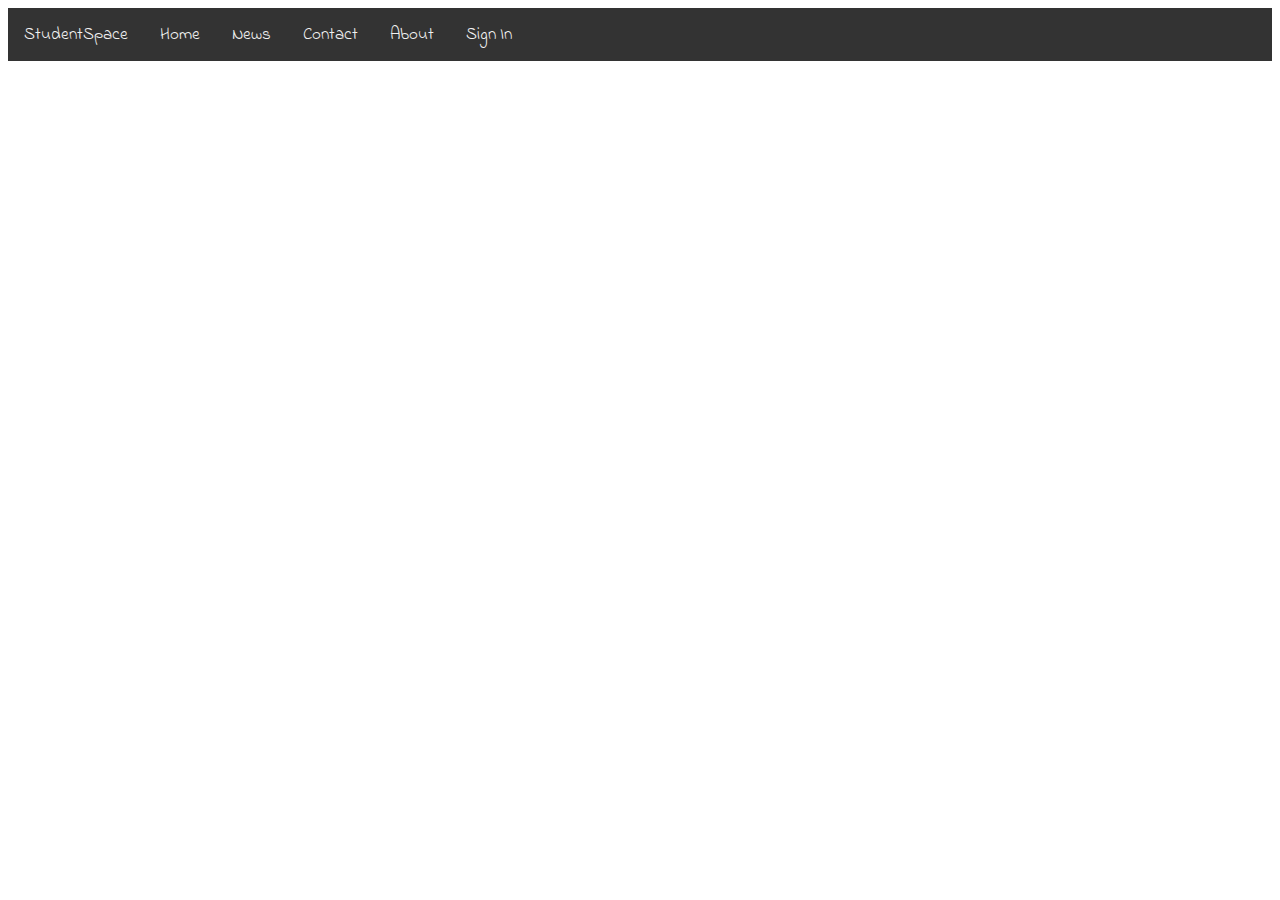
==== index.html @ 6105691f "index" ====
<!DOCTYPE html>
<html>
<head>
	<link rel="stylesheet" type="text/css" href="bootstrap/css/bootstrap.min.css">
    <link href="https://fonts.googleapis.com/css?family=Indie+Flower" rel="stylesheet">
	<title>Welcome</title>
</head>
<style type="text/css">
	 .topnav {
    background-color: #333;
    overflow: hidden;
}

/* Style the links inside the navigation bar */
.topnav a {
    float: left;
    display: block;
    color: #f2f2f2;
    text-align: center;
    padding: 14px 16px;
    text-decoration: none;
    font-size: 17px;
}

/* Change the color of links on hover */
.topnav a:hover {
    background-color: #ddd;
    color: black;
}

/* Hide the link that should open and close the topnav on small screens */
.topnav .icon {
    display: none;
}
.no
{
	a:hover{
		color:none;
	}
}
.mw{
	width: 100%
}
.mw{
	a:hover {
    background-color:blue;
    color: black;
}
}
</style>
<body>
<font face="Indie Flower">
	<div class="topnav" id="myTopnav">
  <a href="#" class="no">StudentSpace</a>
  <a href="#home">Home</a>
  <a href="#news">News</a>
  <a href="#contact">Contact</a>
  <a href="#about">About</a>
  <a href="#"><div align="right">Sign In</div></a>
  <a href="javascript:void(0);" class="icon" onclick="myFunction()">&#9776;</a>
</div>
<div class="mw">
	
</div>
</body>
</html>
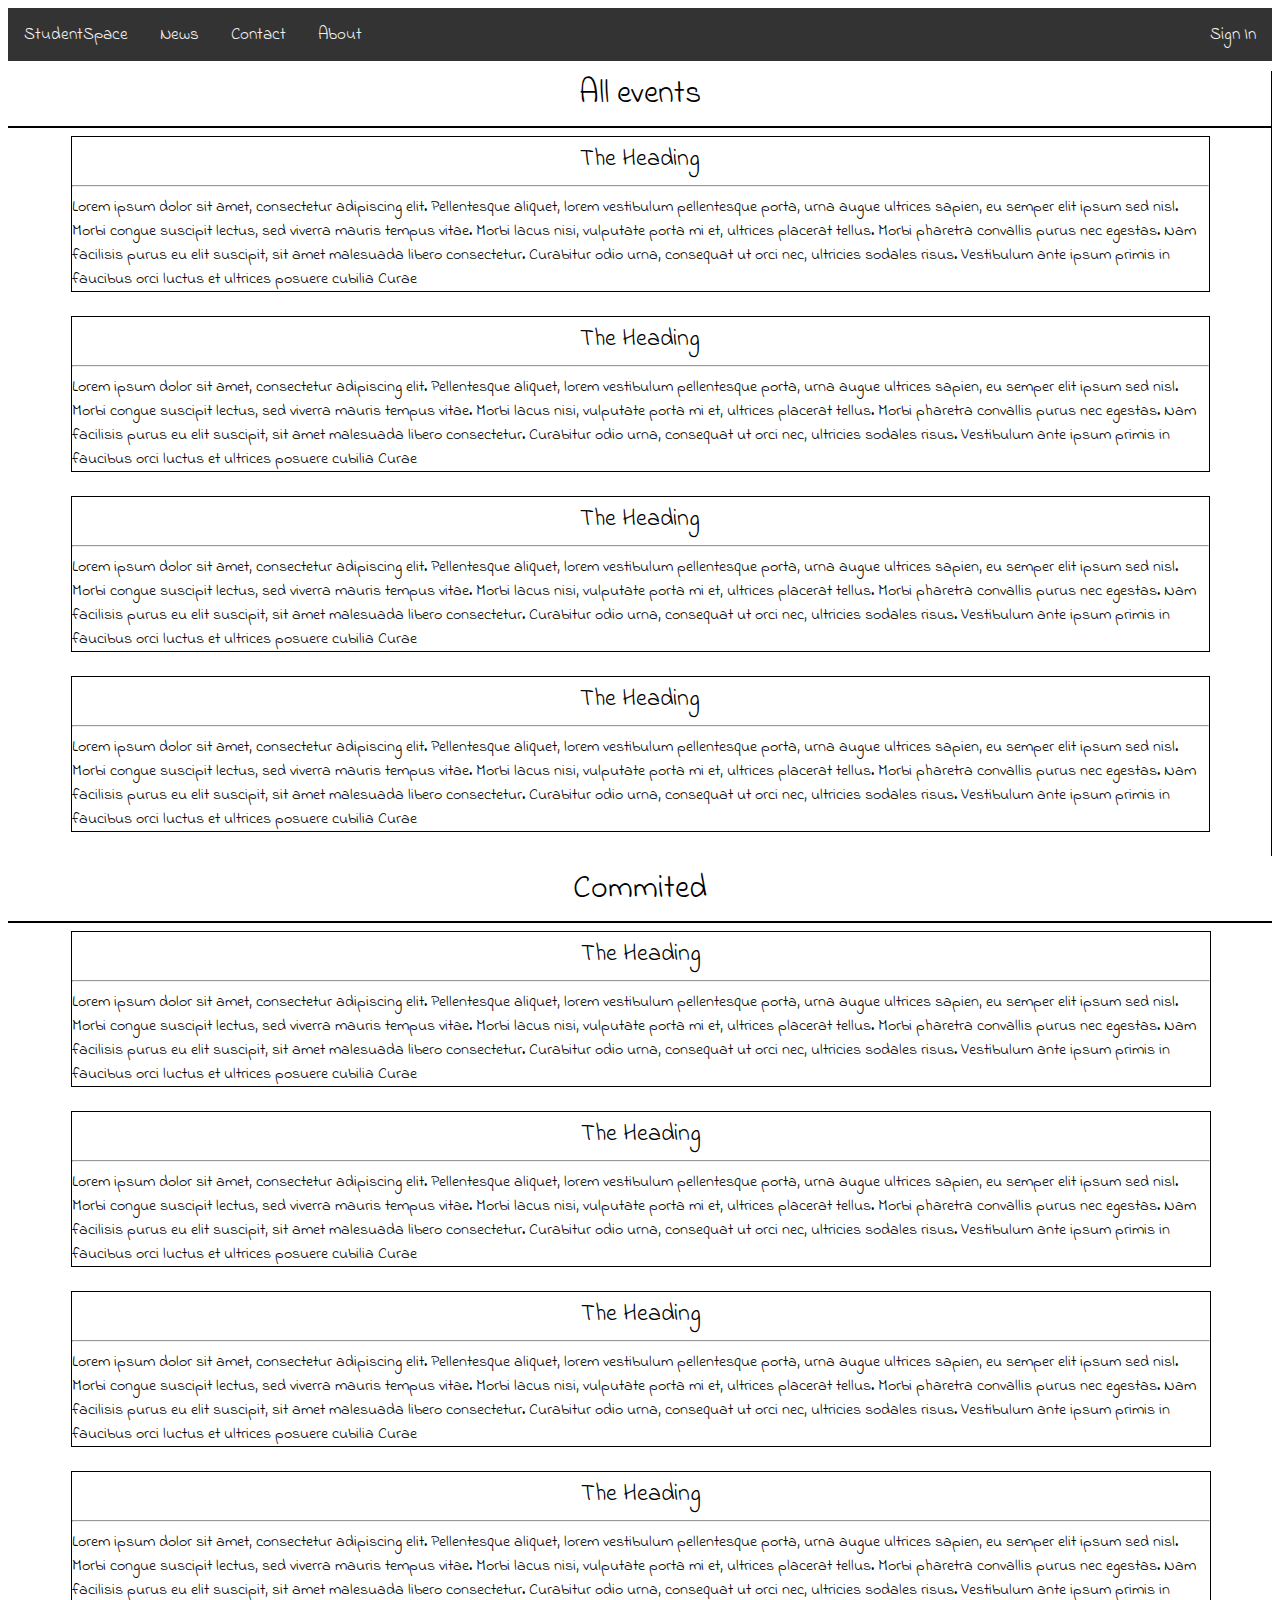
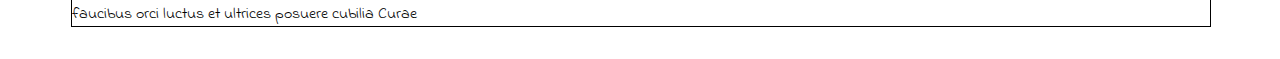
==== commit 70c1558f: "index1" ====
--- a/index.html
+++ b/index.html
@@ -3,6 +3,7 @@
 <head>
 	<link rel="stylesheet" type="text/css" href="bootstrap/css/bootstrap.min.css">
     <link href="https://fonts.googleapis.com/css?family=Indie+Flower" rel="stylesheet">
+
 	<title>Welcome</title>
 </head>
 <style type="text/css">
@@ -41,26 +42,93 @@
 .mw{
 	width: 100%
 }
-.mw{
-	a:hover {
-    background-color:blue;
-    color: black;
+.mw1{
+  border-right: 1px solid black;
 }
+.mw2{
+width: 50%
+}
+.mp1{
+  font-size: 2em;
+  margin-top: 10px;
+}
+.box9{
+  width: 90%;
+  min-height: 150px;
+  border:1px solid black;
+  margin-left: 5%
+}
+hr{
+  background-color: black;
+}
+.smp{
+  font-size: 1.5em;
+  margin-top: 5px;
 }
 </style>
 <body>
 <font face="Indie Flower">
 	<div class="topnav" id="myTopnav">
   <a href="#" class="no">StudentSpace</a>
-  <a href="#home">Home</a>
   <a href="#news">News</a>
   <a href="#contact">Contact</a>
   <a href="#about">About</a>
-  <a href="#"><div align="right">Sign In</div></a>
+  <div class="pull-right" style="float: right;"><a href="#">Sign In<span class="glyphicon glyphicon-log-in"></span></a></div>
   <a href="javascript:void(0);" class="icon" onclick="myFunction()">&#9776;</a>
 </div>
-<div class="mw">
-	
+<div class="row"> 
+<div class="col-xl-6 mw1"><center><div class="mp1">All events</div></center><hr color="black">
+<div class="box9">
+  <center><div class="smp">The Heading<div></center>
+  <hr>
+  <div>Lorem ipsum dolor sit amet, consectetur adipiscing elit. Pellentesque aliquet, lorem vestibulum pellentesque porta, urna augue ultrices sapien, eu semper elit ipsum sed nisl. Morbi congue suscipit lectus, sed viverra mauris tempus vitae. Morbi lacus nisi, vulputate porta mi et, ultrices placerat tellus. Morbi pharetra convallis purus nec egestas. Nam facilisis purus eu elit suscipit, sit amet malesuada libero consectetur. Curabitur odio urna, consequat ut orci nec, ultricies sodales risus. Vestibulum ante ipsum primis in faucibus orci luctus et ultrices posuere cubilia Curae</div>
+</div>
+<br>
+<div class="box9">
+  <center><div class="smp">The Heading<div></center>
+  <hr>
+  <div>Lorem ipsum dolor sit amet, consectetur adipiscing elit. Pellentesque aliquet, lorem vestibulum pellentesque porta, urna augue ultrices sapien, eu semper elit ipsum sed nisl. Morbi congue suscipit lectus, sed viverra mauris tempus vitae. Morbi lacus nisi, vulputate porta mi et, ultrices placerat tellus. Morbi pharetra convallis purus nec egestas. Nam facilisis purus eu elit suscipit, sit amet malesuada libero consectetur. Curabitur odio urna, consequat ut orci nec, ultricies sodales risus. Vestibulum ante ipsum primis in faucibus orci luctus et ultrices posuere cubilia Curae</div>
+</div>
+<br>
+<div class="box9">
+  <center><div class="smp">The Heading<div></center>
+  <hr>
+  <div>Lorem ipsum dolor sit amet, consectetur adipiscing elit. Pellentesque aliquet, lorem vestibulum pellentesque porta, urna augue ultrices sapien, eu semper elit ipsum sed nisl. Morbi congue suscipit lectus, sed viverra mauris tempus vitae. Morbi lacus nisi, vulputate porta mi et, ultrices placerat tellus. Morbi pharetra convallis purus nec egestas. Nam facilisis purus eu elit suscipit, sit amet malesuada libero consectetur. Curabitur odio urna, consequat ut orci nec, ultricies sodales risus. Vestibulum ante ipsum primis in faucibus orci luctus et ultrices posuere cubilia Curae</div>
+</div>
+<br>
+<div class="box9">
+  <center><div class="smp">The Heading<div></center>
+  <hr>
+  <div>Lorem ipsum dolor sit amet, consectetur adipiscing elit. Pellentesque aliquet, lorem vestibulum pellentesque porta, urna augue ultrices sapien, eu semper elit ipsum sed nisl. Morbi congue suscipit lectus, sed viverra mauris tempus vitae. Morbi lacus nisi, vulputate porta mi et, ultrices placerat tellus. Morbi pharetra convallis purus nec egestas. Nam facilisis purus eu elit suscipit, sit amet malesuada libero consectetur. Curabitur odio urna, consequat ut orci nec, ultricies sodales risus. Vestibulum ante ipsum primis in faucibus orci luctus et ultrices posuere cubilia Curae</div>
+</div>
+<br>
+
+</div><div class="col-xl-6"><center><div class="mp1">Commited</div></center><hr color="black">
+<div class="box9">
+  <center><div class="smp">The Heading<div></center>
+  <hr>
+  <div>Lorem ipsum dolor sit amet, consectetur adipiscing elit. Pellentesque aliquet, lorem vestibulum pellentesque porta, urna augue ultrices sapien, eu semper elit ipsum sed nisl. Morbi congue suscipit lectus, sed viverra mauris tempus vitae. Morbi lacus nisi, vulputate porta mi et, ultrices placerat tellus. Morbi pharetra convallis purus nec egestas. Nam facilisis purus eu elit suscipit, sit amet malesuada libero consectetur. Curabitur odio urna, consequat ut orci nec, ultricies sodales risus. Vestibulum ante ipsum primis in faucibus orci luctus et ultrices posuere cubilia Curae</div>
+</div>
+<br>
+<div class="box9">
+  <center><div class="smp">The Heading<div></center>
+  <hr>
+  <div>Lorem ipsum dolor sit amet, consectetur adipiscing elit. Pellentesque aliquet, lorem vestibulum pellentesque porta, urna augue ultrices sapien, eu semper elit ipsum sed nisl. Morbi congue suscipit lectus, sed viverra mauris tempus vitae. Morbi lacus nisi, vulputate porta mi et, ultrices placerat tellus. Morbi pharetra convallis purus nec egestas. Nam facilisis purus eu elit suscipit, sit amet malesuada libero consectetur. Curabitur odio urna, consequat ut orci nec, ultricies sodales risus. Vestibulum ante ipsum primis in faucibus orci luctus et ultrices posuere cubilia Curae</div>
+</div>
+<br>
+<div class="box9">
+  <center><div class="smp">The Heading<div></center>
+  <hr>
+  <div>Lorem ipsum dolor sit amet, consectetur adipiscing elit. Pellentesque aliquet, lorem vestibulum pellentesque porta, urna augue ultrices sapien, eu semper elit ipsum sed nisl. Morbi congue suscipit lectus, sed viverra mauris tempus vitae. Morbi lacus nisi, vulputate porta mi et, ultrices placerat tellus. Morbi pharetra convallis purus nec egestas. Nam facilisis purus eu elit suscipit, sit amet malesuada libero consectetur. Curabitur odio urna, consequat ut orci nec, ultricies sodales risus. Vestibulum ante ipsum primis in faucibus orci luctus et ultrices posuere cubilia Curae</div>
+</div>
+<br>
+<div class="box9">
+  <center><div class="smp">The Heading<div></center>
+  <hr>
+  <div>Lorem ipsum dolor sit amet, consectetur adipiscing elit. Pellentesque aliquet, lorem vestibulum pellentesque porta, urna augue ultrices sapien, eu semper elit ipsum sed nisl. Morbi congue suscipit lectus, sed viverra mauris tempus vitae. Morbi lacus nisi, vulputate porta mi et, ultrices placerat tellus. Morbi pharetra convallis purus nec egestas. Nam facilisis purus eu elit suscipit, sit amet malesuada libero consectetur. Curabitur odio urna, consequat ut orci nec, ultricies sodales risus. Vestibulum ante ipsum primis in faucibus orci luctus et ultrices posuere cubilia Curae</div>
+</div>
+<br>
+</div>
 </div>
 </body>
 </html>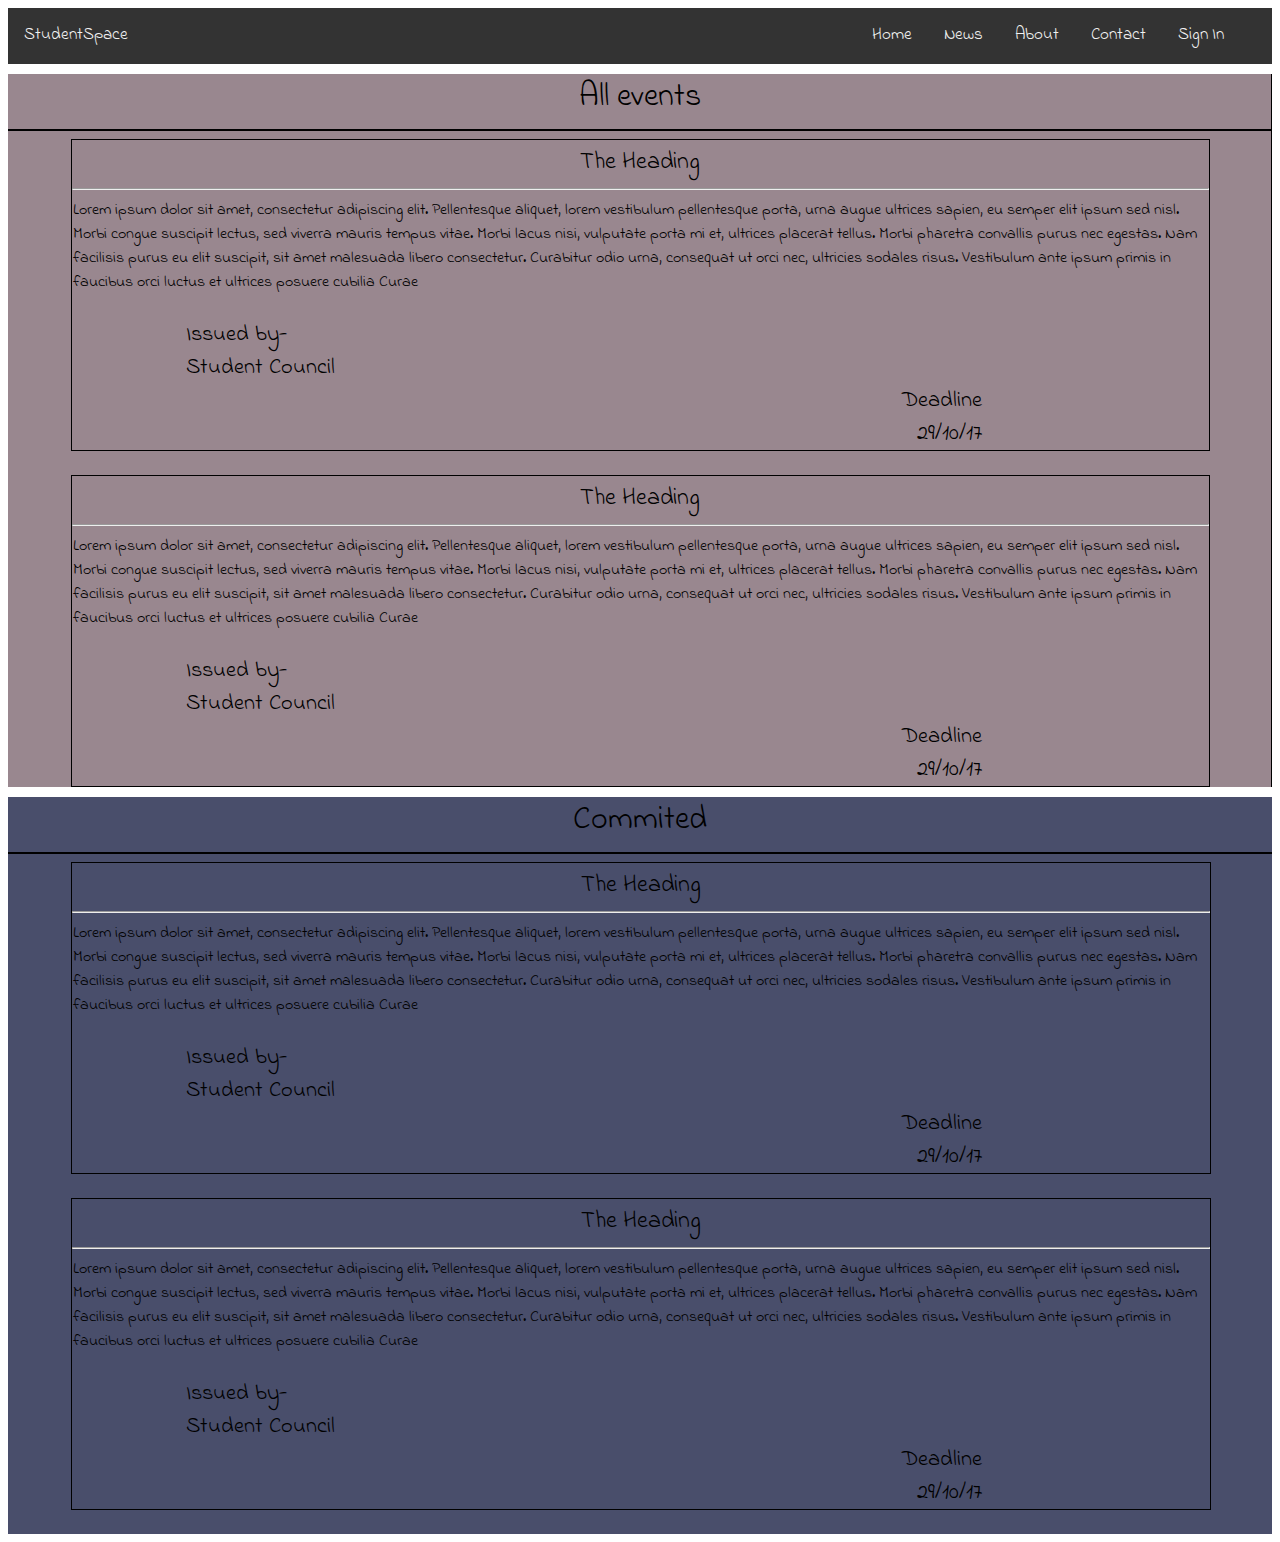
==== commit f96149ef: "right" ====
--- a/index.html
+++ b/index.html
@@ -2,130 +2,70 @@
 <html>
 <head>
 	<link rel="stylesheet" type="text/css" href="bootstrap/css/bootstrap.min.css">
-    <link href="https://fonts.googleapis.com/css?family=Indie+Flower" rel="stylesheet">
+  <link href="https://fonts.googleapis.com/css?family=Indie+Flower" rel="stylesheet">
+  <link rel="stylesheet" type="text/css" href="cssmain/mainindex.css">
 
 	<title>Welcome</title>
 </head>
-<style type="text/css">
-	 .topnav {
-    background-color: #333;
-    overflow: hidden;
-}
-
-/* Style the links inside the navigation bar */
-.topnav a {
-    float: left;
-    display: block;
-    color: #f2f2f2;
-    text-align: center;
-    padding: 14px 16px;
-    text-decoration: none;
-    font-size: 17px;
-}
-
-/* Change the color of links on hover */
-.topnav a:hover {
-    background-color: #ddd;
-    color: black;
-}
-
-/* Hide the link that should open and close the topnav on small screens */
-.topnav .icon {
-    display: none;
-}
-.no
-{
-	a:hover{
-		color:none;
-	}
-}
-.mw{
-	width: 100%
-}
-.mw1{
-  border-right: 1px solid black;
-}
-.mw2{
-width: 50%
-}
-.mp1{
-  font-size: 2em;
-  margin-top: 10px;
-}
-.box9{
-  width: 90%;
-  min-height: 150px;
-  border:1px solid black;
-  margin-left: 5%
-}
-hr{
-  background-color: black;
-}
-.smp{
-  font-size: 1.5em;
-  margin-top: 5px;
-}
-</style>
 <body>
+  
 <font face="Indie Flower">
 	<div class="topnav" id="myTopnav">
-  <a href="#" class="no">StudentSpace</a>
+  <span class="no">StudentSpace</span>
+  <div class="pull-right" style="float: right;"><a href="#"><font color="white"><span class="glyphicon glyphicon-search"></span></font>Sign In</a></div>
+    <a href="#contact">Contact</a>
+  <a href="#about">About</a>
   <a href="#news">News</a>
-  <a href="#contact">Contact</a>
-  <a href="#about">About</a>
-  <div class="pull-right" style="float: right;"><a href="#">Sign In<span class="glyphicon glyphicon-log-in"></span></a></div>
-  <a href="javascript:void(0);" class="icon" onclick="myFunction()">&#9776;</a>
+  <a href="#home">Home</a>
+  <!--<a href="javascript:void(0);" class="icon" onclick="myFunction()">&#9776;</a>-->
 </div>
 <div class="row"> 
-<div class="col-xl-6 mw1"><center><div class="mp1">All events</div></center><hr color="black">
+<div class="col-xl-6 mw1 col9"><center><div class="mp1">All events</div></center><hr color="black">
 <div class="box9">
   <center><div class="smp">The Heading<div></center>
   <hr>
-  <div>Lorem ipsum dolor sit amet, consectetur adipiscing elit. Pellentesque aliquet, lorem vestibulum pellentesque porta, urna augue ultrices sapien, eu semper elit ipsum sed nisl. Morbi congue suscipit lectus, sed viverra mauris tempus vitae. Morbi lacus nisi, vulputate porta mi et, ultrices placerat tellus. Morbi pharetra convallis purus nec egestas. Nam facilisis purus eu elit suscipit, sit amet malesuada libero consectetur. Curabitur odio urna, consequat ut orci nec, ultricies sodales risus. Vestibulum ante ipsum primis in faucibus orci luctus et ultrices posuere cubilia Curae</div>
+  <div class="ssm">Lorem ipsum dolor sit amet, consectetur adipiscing elit. Pellentesque aliquet, lorem vestibulum pellentesque porta, urna augue ultrices sapien, eu semper elit ipsum sed nisl. Morbi congue suscipit lectus, sed viverra mauris tempus vitae. Morbi lacus nisi, vulputate porta mi et, ultrices placerat tellus. Morbi pharetra convallis purus nec egestas. Nam facilisis purus eu elit suscipit, sit amet malesuada libero consectetur. Curabitur odio urna, consequat ut orci nec, ultricies sodales risus. Vestibulum ante ipsum primis in faucibus orci luctus et ultrices posuere cubilia Curae
+</div><br>
+<div class="row h5">
+  <div class="col-xl-6" ><div class="a8"><div>Issued by-</div><div>Student Council</div></div></div>
+  <div class="col-xl-6" align="right"><div class="a9"><div>Deadline</div><div>29/10/17</div></div></div>
+</div>
 </div>
 <br>
 <div class="box9">
   <center><div class="smp">The Heading<div></center>
   <hr>
-  <div>Lorem ipsum dolor sit amet, consectetur adipiscing elit. Pellentesque aliquet, lorem vestibulum pellentesque porta, urna augue ultrices sapien, eu semper elit ipsum sed nisl. Morbi congue suscipit lectus, sed viverra mauris tempus vitae. Morbi lacus nisi, vulputate porta mi et, ultrices placerat tellus. Morbi pharetra convallis purus nec egestas. Nam facilisis purus eu elit suscipit, sit amet malesuada libero consectetur. Curabitur odio urna, consequat ut orci nec, ultricies sodales risus. Vestibulum ante ipsum primis in faucibus orci luctus et ultrices posuere cubilia Curae</div>
+  <div class="ssm">Lorem ipsum dolor sit amet, consectetur adipiscing elit. Pellentesque aliquet, lorem vestibulum pellentesque porta, urna augue ultrices sapien, eu semper elit ipsum sed nisl. Morbi congue suscipit lectus, sed viverra mauris tempus vitae. Morbi lacus nisi, vulputate porta mi et, ultrices placerat tellus. Morbi pharetra convallis purus nec egestas. Nam facilisis purus eu elit suscipit, sit amet malesuada libero consectetur. Curabitur odio urna, consequat ut orci nec, ultricies sodales risus. Vestibulum ante ipsum primis in faucibus orci luctus et ultrices posuere cubilia Curae
+ </div><br>
+ <div class="row h5">
+  <div class="col-xl-6"><div class="a8"><div>Issued by-</div><div>Student Council</div></div></div>
+  <div class="col-xl-6" align="right"><div class="a9"><div>Deadline</div><div>29/10/17</div></div></div>
+ </div>
+
+
+
+
 </div>
-<br>
+</div><div class="col-xl-6 col8"><center><div class="mp1">Commited</div></center><hr color="black">
 <div class="box9">
   <center><div class="smp">The Heading<div></center>
   <hr>
-  <div>Lorem ipsum dolor sit amet, consectetur adipiscing elit. Pellentesque aliquet, lorem vestibulum pellentesque porta, urna augue ultrices sapien, eu semper elit ipsum sed nisl. Morbi congue suscipit lectus, sed viverra mauris tempus vitae. Morbi lacus nisi, vulputate porta mi et, ultrices placerat tellus. Morbi pharetra convallis purus nec egestas. Nam facilisis purus eu elit suscipit, sit amet malesuada libero consectetur. Curabitur odio urna, consequat ut orci nec, ultricies sodales risus. Vestibulum ante ipsum primis in faucibus orci luctus et ultrices posuere cubilia Curae</div>
+  <div class="ssm">Lorem ipsum dolor sit amet, consectetur adipiscing elit. Pellentesque aliquet, lorem vestibulum pellentesque porta, urna augue ultrices sapien, eu semper elit ipsum sed nisl. Morbi congue suscipit lectus, sed viverra mauris tempus vitae. Morbi lacus nisi, vulputate porta mi et, ultrices placerat tellus. Morbi pharetra convallis purus nec egestas. Nam facilisis purus eu elit suscipit, sit amet malesuada libero consectetur. Curabitur odio urna, consequat ut orci nec, ultricies sodales risus. Vestibulum ante ipsum primis in faucibus orci luctus et ultrices posuere cubilia Curae</div>
+  <br>
+<div class="row h5">
+  <div class="col-xl-6"><div class="a8"><div>Issued by-</div><div>Student Council</div></div></div>
+  <div class="col-xl-6" align="right"><div class="a9"><div>Deadline</div><div>29/10/17</div></div></div>
 </div>
-<br>
+</div><br>
 <div class="box9">
   <center><div class="smp">The Heading<div></center>
   <hr>
-  <div>Lorem ipsum dolor sit amet, consectetur adipiscing elit. Pellentesque aliquet, lorem vestibulum pellentesque porta, urna augue ultrices sapien, eu semper elit ipsum sed nisl. Morbi congue suscipit lectus, sed viverra mauris tempus vitae. Morbi lacus nisi, vulputate porta mi et, ultrices placerat tellus. Morbi pharetra convallis purus nec egestas. Nam facilisis purus eu elit suscipit, sit amet malesuada libero consectetur. Curabitur odio urna, consequat ut orci nec, ultricies sodales risus. Vestibulum ante ipsum primis in faucibus orci luctus et ultrices posuere cubilia Curae</div>
+  <div class="ssm">Lorem ipsum dolor sit amet, consectetur adipiscing elit. Pellentesque aliquet, lorem vestibulum pellentesque porta, urna augue ultrices sapien, eu semper elit ipsum sed nisl. Morbi congue suscipit lectus, sed viverra mauris tempus vitae. Morbi lacus nisi, vulputate porta mi et, ultrices placerat tellus. Morbi pharetra convallis purus nec egestas. Nam facilisis purus eu elit suscipit, sit amet malesuada libero consectetur. Curabitur odio urna, consequat ut orci nec, ultricies sodales risus. Vestibulum ante ipsum primis in faucibus orci luctus et ultrices posuere cubilia Curae
+</div><br>
+<div class="row h5">
+  <div class="col-xl-6"><div class="a8"><div>Issued by-</div><div>Student Council</div></div></div>
+  <div class="col-xl-6" align="right"><div class="a9"><div>Deadline</div><div>29/10/17</div></div></div>
 </div>
-<br>
-
-</div><div class="col-xl-6"><center><div class="mp1">Commited</div></center><hr color="black">
-<div class="box9">
-  <center><div class="smp">The Heading<div></center>
-  <hr>
-  <div>Lorem ipsum dolor sit amet, consectetur adipiscing elit. Pellentesque aliquet, lorem vestibulum pellentesque porta, urna augue ultrices sapien, eu semper elit ipsum sed nisl. Morbi congue suscipit lectus, sed viverra mauris tempus vitae. Morbi lacus nisi, vulputate porta mi et, ultrices placerat tellus. Morbi pharetra convallis purus nec egestas. Nam facilisis purus eu elit suscipit, sit amet malesuada libero consectetur. Curabitur odio urna, consequat ut orci nec, ultricies sodales risus. Vestibulum ante ipsum primis in faucibus orci luctus et ultrices posuere cubilia Curae</div>
-</div>
-<br>
-<div class="box9">
-  <center><div class="smp">The Heading<div></center>
-  <hr>
-  <div>Lorem ipsum dolor sit amet, consectetur adipiscing elit. Pellentesque aliquet, lorem vestibulum pellentesque porta, urna augue ultrices sapien, eu semper elit ipsum sed nisl. Morbi congue suscipit lectus, sed viverra mauris tempus vitae. Morbi lacus nisi, vulputate porta mi et, ultrices placerat tellus. Morbi pharetra convallis purus nec egestas. Nam facilisis purus eu elit suscipit, sit amet malesuada libero consectetur. Curabitur odio urna, consequat ut orci nec, ultricies sodales risus. Vestibulum ante ipsum primis in faucibus orci luctus et ultrices posuere cubilia Curae</div>
-</div>
-<br>
-<div class="box9">
-  <center><div class="smp">The Heading<div></center>
-  <hr>
-  <div>Lorem ipsum dolor sit amet, consectetur adipiscing elit. Pellentesque aliquet, lorem vestibulum pellentesque porta, urna augue ultrices sapien, eu semper elit ipsum sed nisl. Morbi congue suscipit lectus, sed viverra mauris tempus vitae. Morbi lacus nisi, vulputate porta mi et, ultrices placerat tellus. Morbi pharetra convallis purus nec egestas. Nam facilisis purus eu elit suscipit, sit amet malesuada libero consectetur. Curabitur odio urna, consequat ut orci nec, ultricies sodales risus. Vestibulum ante ipsum primis in faucibus orci luctus et ultrices posuere cubilia Curae</div>
-</div>
-<br>
-<div class="box9">
-  <center><div class="smp">The Heading<div></center>
-  <hr>
-  <div>Lorem ipsum dolor sit amet, consectetur adipiscing elit. Pellentesque aliquet, lorem vestibulum pellentesque porta, urna augue ultrices sapien, eu semper elit ipsum sed nisl. Morbi congue suscipit lectus, sed viverra mauris tempus vitae. Morbi lacus nisi, vulputate porta mi et, ultrices placerat tellus. Morbi pharetra convallis purus nec egestas. Nam facilisis purus eu elit suscipit, sit amet malesuada libero consectetur. Curabitur odio urna, consequat ut orci nec, ultricies sodales risus. Vestibulum ante ipsum primis in faucibus orci luctus et ultrices posuere cubilia Curae</div>
 </div>
 <br>
 </div>
--- a/cssmain/mainindex.css
+++ b/cssmain/mainindex.css
@@ -0,0 +1,99 @@
+	 .topnav {
+    background-color: #333;
+    overflow: hidden;
+}
+
+/* Style the links inside the navigation bar */
+.topnav a{
+    float: right;
+    display: block;
+    color: #f2f2f2;
+    text-align: center;
+    padding: 14px 16px;
+    text-decoration: none;
+    font-size: 17px;
+}
+.topnav span.no{
+      float: left;
+    display: block;
+    color: #f2f2f2;
+    text-align: center;
+    padding: 14px 16px;
+    text-decoration: none;
+    font-size: 17px;
+}
+.topnav span{
+      float: right;
+    display: block;
+    color: #f2f2f2;
+    text-align: center;
+    padding: 14px 16px;
+    text-decoration: none;
+    font-size: 17px;
+}
+/* Change the color of links on hover */
+.topnav a:hover {
+    background-color: #ddd;
+    color: black;
+}
+
+/* Hide the link that should open and close the topnav on small screens */
+.topnav .icon {
+    display: none;
+}
+.no
+{
+	a:hover{
+		color:none;
+	}
+}
+.mw{
+	width: 100%
+}
+.mw1{
+  border-right: 1px solid black;
+}
+.mw2{
+width: 50%
+}
+.mp1{
+  font-size: 2em;
+  margin-top: 10px;
+  background-color:;
+}
+.box9{
+  width: 90%;
+  min-height: 150px;
+  border:1px solid black;
+  margin-left: 5%
+}
+hr{
+  background-color: black;
+}
+.smp{
+  font-size: 1.5em;
+  margin-top: 5px;
+}
+.ssm{
+  margin-left: 1px;
+  margin-right: 1px;
+}
+.count9{
+  margin-right: 20px;
+  font-size: 1.4em;
+}
+.a9{
+  margin-right: 20%
+}
+.h5{
+  font-size: 1.4em;
+}
+.a8{
+  margin-left: 10%
+}
+.col9{
+  background-color: #99878f;
+}
+.col8{
+  background-color: #494E6B;
+}